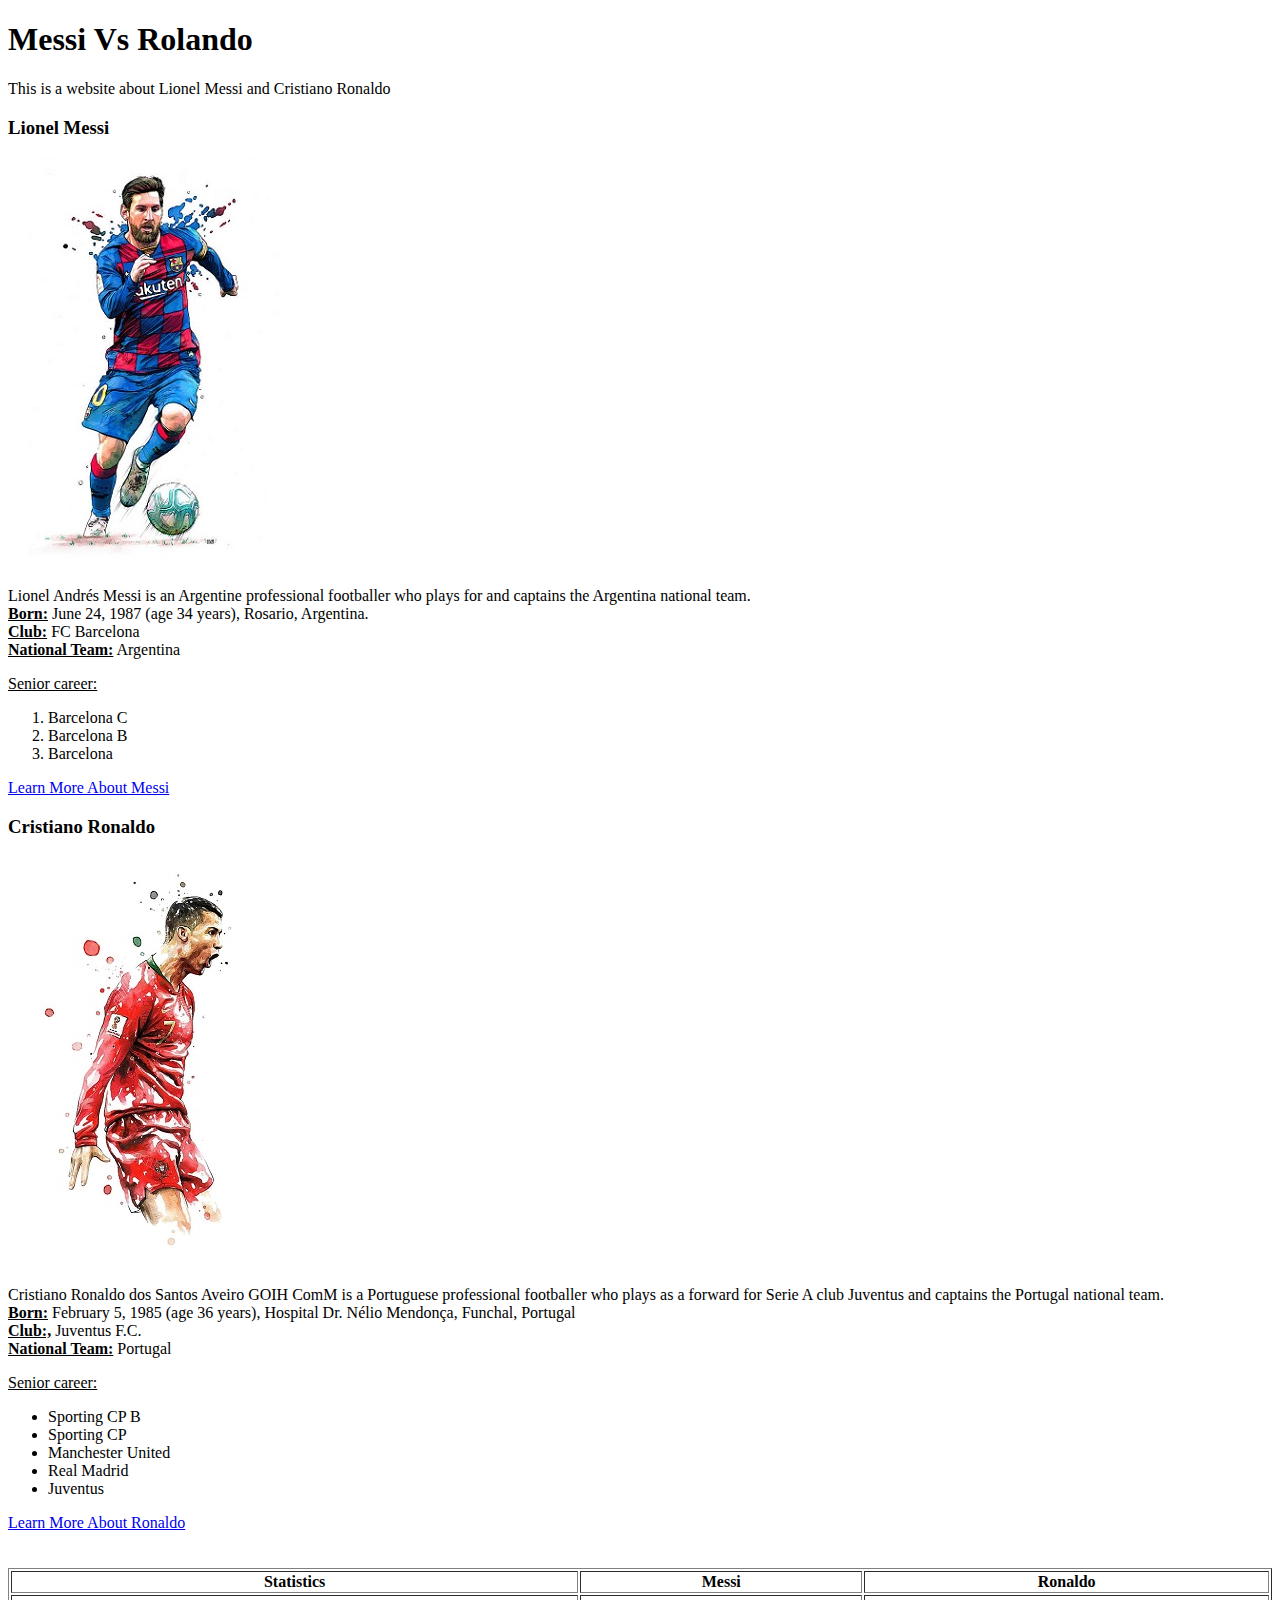
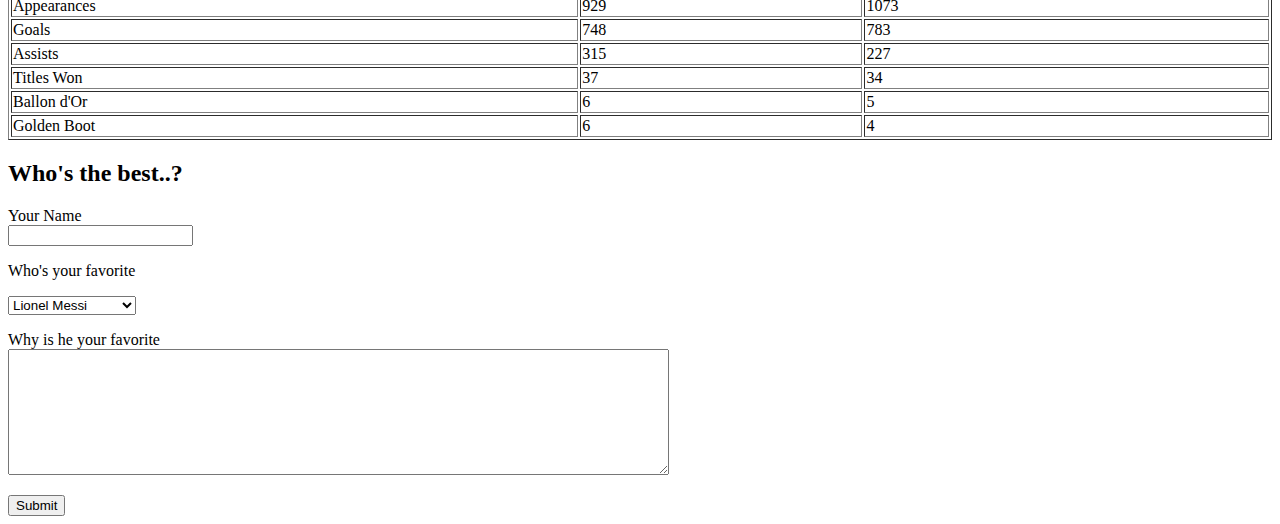
==== Html/index.html @ 8adc7966 "Add files via upload" ====
<!DOCTYPE html>
<html>
<head>
	<title>Html</title>
  <link rel="stylesheet" type="text/css" href="style.css">
</head>
<body>
   <div id="header" >
      <h1>Messi Vs Rolando</h1>
      <p>This is a website about Lionel Messi and Cristiano Ronaldo </p>
   </div>
   
   <div id="messi">
      <h3>Lionel Messi</h3>
      <img src="images/messi3.jpg" alt="loading">
      <div class="player-info">
        <p>Lionel Andrés Messi is an Argentine professional footballer who plays for and captains the Argentina national team.<br><strong><u>Born:</u></strong> June 24, 1987 (age 34 years), Rosario, Argentina.<br><strong><u>Club:</u></strong> FC Barcelona<br> <strong><u>National Team:</u></strong> Argentina</p>
        <p><u>Senior career:</u></p>
        <ol>
           <li>Barcelona C</li>
           <li>Barcelona B</li>
           <li>Barcelona</li>
         </ol>
         <a target="_blank" href="https://en.wikipedia.org/wiki/Lionel_Messi">Learn More About Messi</a>
      </div>
   </div>   

   <div id="ronaldo">
      <h3>Cristiano Ronaldo</h3>
      <img src="images/ronaldo3.jpg" alt="loading">
      <div class="player-info">
         <p>Cristiano Ronaldo dos Santos Aveiro GOIH ComM is a Portuguese professional footballer who plays as a forward for Serie A club Juventus and captains the Portugal national team.<br><b><u>Born:</u></b> February 5, 1985 (age 36 years), Hospital Dr. Nélio Mendonça, Funchal, Portugal<br><b><u>Club:,</u></b> Juventus F.C.<br><b><u>National Team:</u></b> Portugal</p>
         <p><u>Senior career:</u></p>
         <ul>
           <li>Sporting CP B</li>
           <li>Sporting CP</li>
           <li>Manchester United</li>
           <li>Real Madrid</li>
           <li>Juventus</li>
         </ul>
         <a target="_blank" href="https://en.wikipedia.org/wiki/Cristiano_Ronaldo" >Learn More About Ronaldo</a><br>
      </div>   
   </div>
      
   <br><br>
   <table border="1" width="100%">
      <tr>
         <th>Statistics</th>
         <th>Messi</th>
         <th>Ronaldo</th>
      </tr>
      <tr>
         <td>Appearances</td>
         <td>929</td>
         <td>1073</td>
      </tr>
      <tr>
         <td>Goals</td>
         <td>748</td>
         <td>783</td>
      </tr>
      <tr>
         <td>Assists</td>
         <td>315</td>
         <td>227</td>
      </tr>
      <tr>
         <td>Titles Won</td>
         <td>37</td>
         <td>34</td>
      </tr>
      <tr>
         <td>Ballon d'Or</td>
         <td>6</td>
         <td>5</td>
      </tr>
      <tr>
         <td>Golden Boot</td>
         <td>6</td>
         <td>4</td>
      </tr>
   </table>
   
   <div id="voting-form">
     <h2>Who's the best..?</h2>
     <form>
       <p>Your Name<br><input type="text" name="name"></p>
       <p>Who's your favorite</p>
       <select name="my-favorite">
         <option value="messi">Lionel Messi</option>
         <option value="ronaldo">Cristiano Ronaldo</option>
       </select>
       <p>Why is he your favorite<br><textarea name="why-favorite" rows="8" cols="80"></textarea></p>
       <button type="submit">Submit</button>
     </form>     
   </div>
</body>
</html>
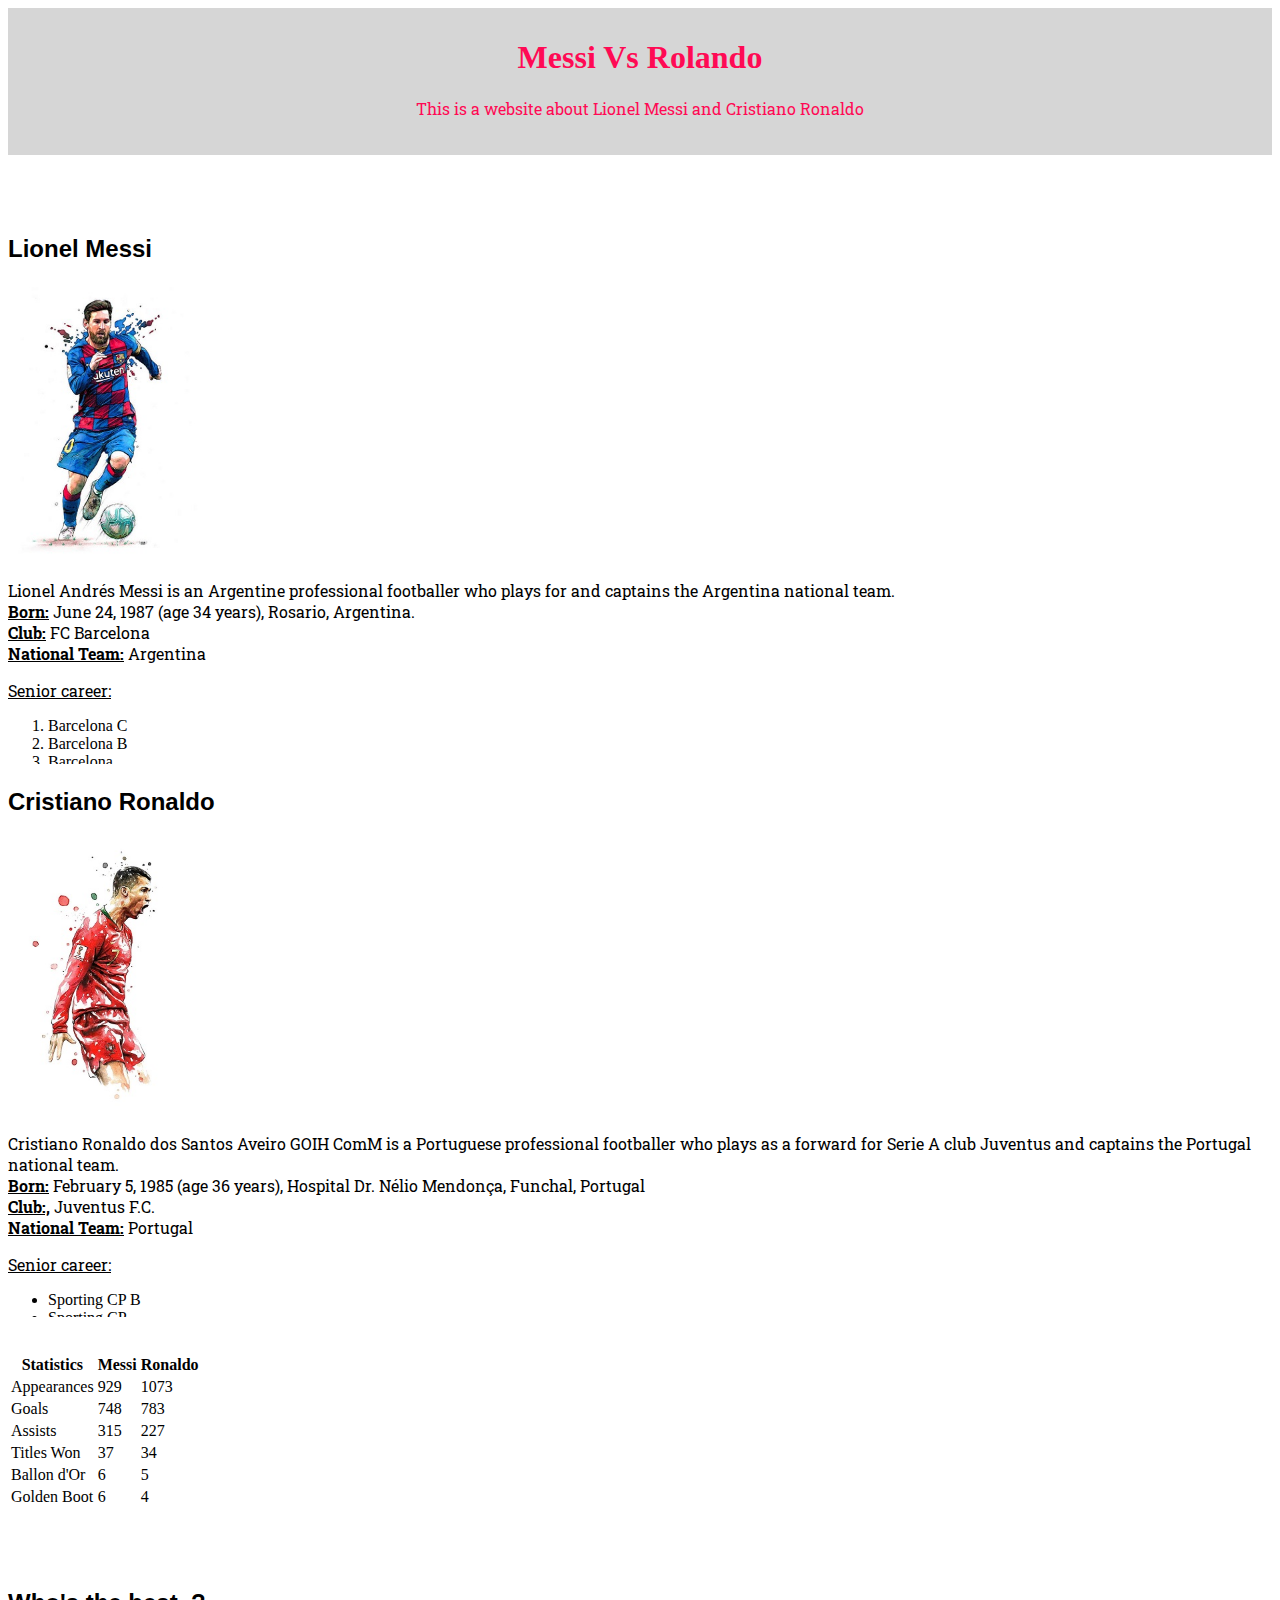
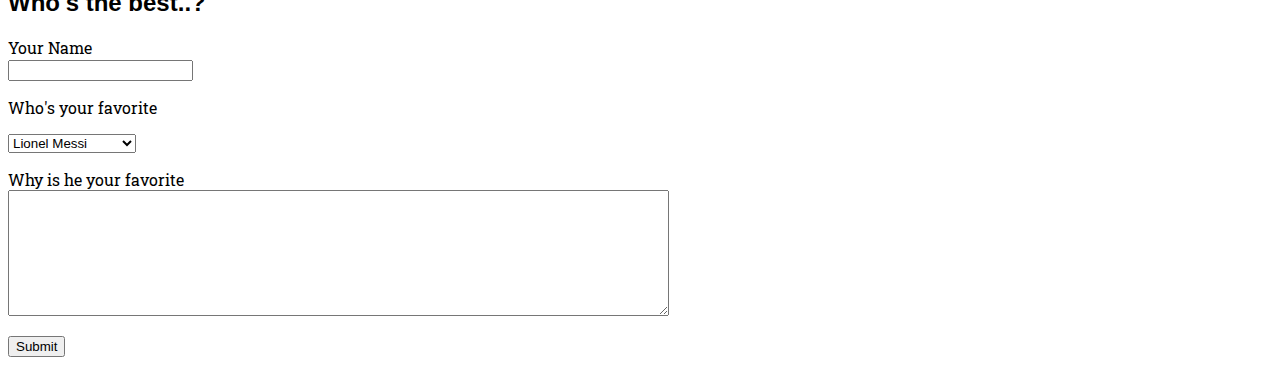
==== commit c87e695e: "Add files via upload" ====
--- a/Html/index.html
+++ b/Html/index.html
@@ -2,15 +2,22 @@
 <html>
 <head>
 	<title>Html</title>
+  <!-- CSS only -->
+<link href="https://cdn.jsdelivr.net/npm/bootstrap@5.0.2/dist/css/bootstrap.min.css" rel="stylesheet" integrity="sha384-EVSTQN3/azprG1Anm3QDgpJLIm9Nao0Yz1ztcQTwFspd3yD65VohhpuuCOmLASjC" crossorigin="anonymous">
+  <link rel="preconnect" href="https://fonts.googleapis.com">
+<link rel="preconnect" href="https://fonts.gstatic.com" crossorigin>
+<link href="https://fonts.googleapis.com/css2?family=Roboto+Slab&display=swap" rel="stylesheet">
   <link rel="stylesheet" type="text/css" href="style.css">
 </head>
 <body>
+  <div class="container">
    <div id="header" >
       <h1>Messi Vs Rolando</h1>
-      <p>This is a website about Lionel Messi and Cristiano Ronaldo </p>
+      <p class="text-uppercase">This is a website about Lionel Messi and Cristiano Ronaldo </p>
    </div>
-   
-   <div id="messi">
+   <div class="row">
+
+      <div id="messi" class="col">
       <h3>Lionel Messi</h3>
       <img src="images/messi3.jpg" alt="loading">
       <div class="player-info">
@@ -25,7 +32,7 @@
       </div>
    </div>   
 
-   <div id="ronaldo">
+   <div id="ronaldo" class="col">
       <h3>Cristiano Ronaldo</h3>
       <img src="images/ronaldo3.jpg" alt="loading">
       <div class="player-info">
@@ -41,9 +48,12 @@
          <a target="_blank" href="https://en.wikipedia.org/wiki/Cristiano_Ronaldo" >Learn More About Ronaldo</a><br>
       </div>   
    </div>
+
+  </div>
+   
       
    <br><br>
-   <table border="1" width="100%">
+   <table class="table table-striped">
       <tr>
          <th>Statistics</th>
          <th>Messi</th>
@@ -94,5 +104,8 @@
        <button type="submit">Submit</button>
      </form>     
    </div>
+  </div> 
+   <!-- JavaScript Bundle with Popper -->
+<script src="https://cdn.jsdelivr.net/npm/bootstrap@5.0.2/dist/js/bootstrap.bundle.min.js" integrity="sha384-MrcW6ZMFYlzcLA8Nl+NtUVF0sA7MsXsP1UyJoMp4YLEuNSfAP+JcXn/tWtIaxVXM" crossorigin="anonymous"></script>
 </body>
 </html>--- a/Html/style.css
+++ b/Html/style.css
@@ -0,0 +1,75 @@
+#header
+{
+	color: #ff0a54;
+	text-align: center;
+	background: #d6d6d6;
+	padding-bottom: 20px;
+	padding-top:10px;
+	margin-bottom: 80px;
+}
+
+#header ~div
+{
+	margin-top: 80px;
+}
+.player-info
+{
+	border: 1px solid black
+	padding:15px;
+	height: 200px;
+	overflow: scroll;
+}
+
+/*#ronaldo, #voting-form
+{
+	margin-top:60px; 
+}
+*/
+img
+{
+	width: 200px;
+	height: auto;
+}
+
+a:link{
+	color: red;
+}
+a:visited{
+	color: green;
+}
+a:hover
+{
+	color: black;
+}
+
+
+/* Font */
+h2,h3
+{
+	font-family: Arial,sans-serif;
+}
+h3
+{
+	font-size: 24px;
+}
+p
+{
+	font-family: 'Roboto Slab',serif;
+}
+
+/*#messi p
+{
+	color: orange;
+}
+*/
+
+/*body
+{
+    background-image: url(images/messi3.jpg); 
+    background-repeat: repeat-y;
+    background-position: center center;
+}*/
+
+
+
+
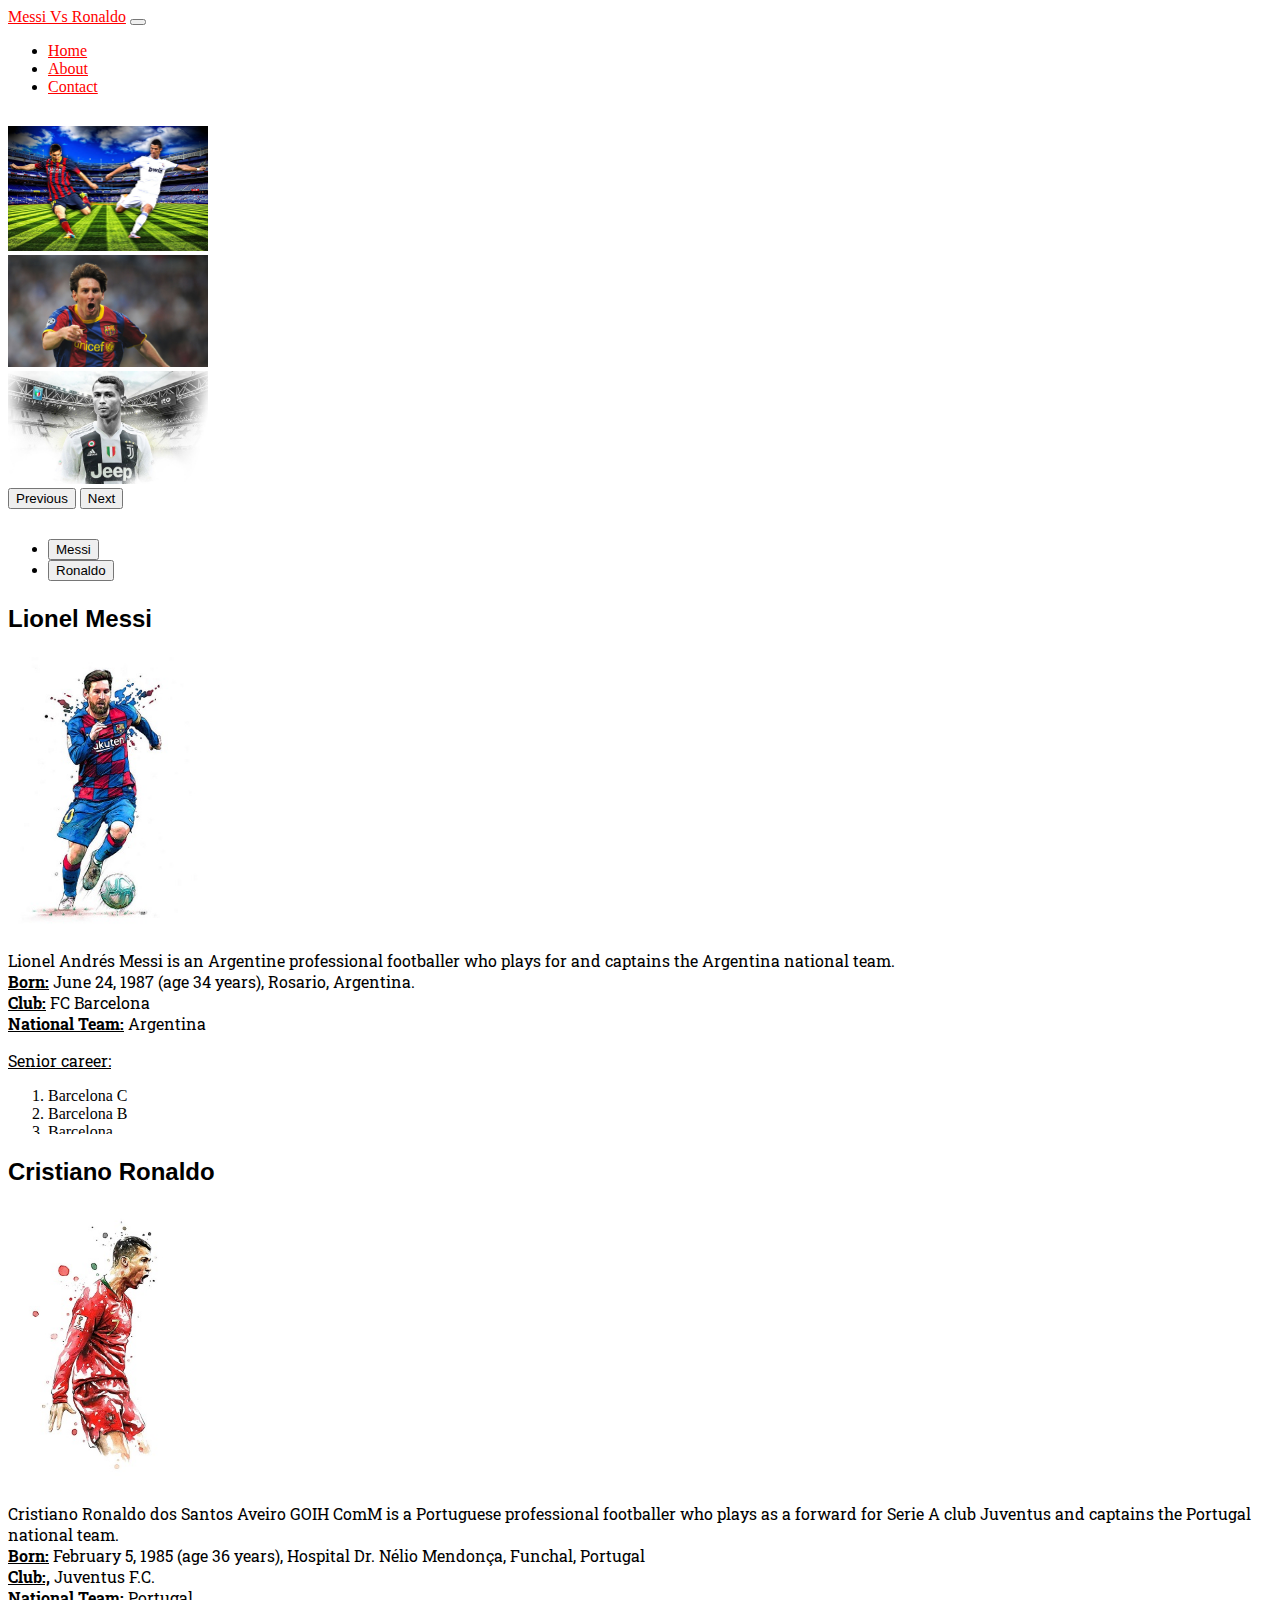
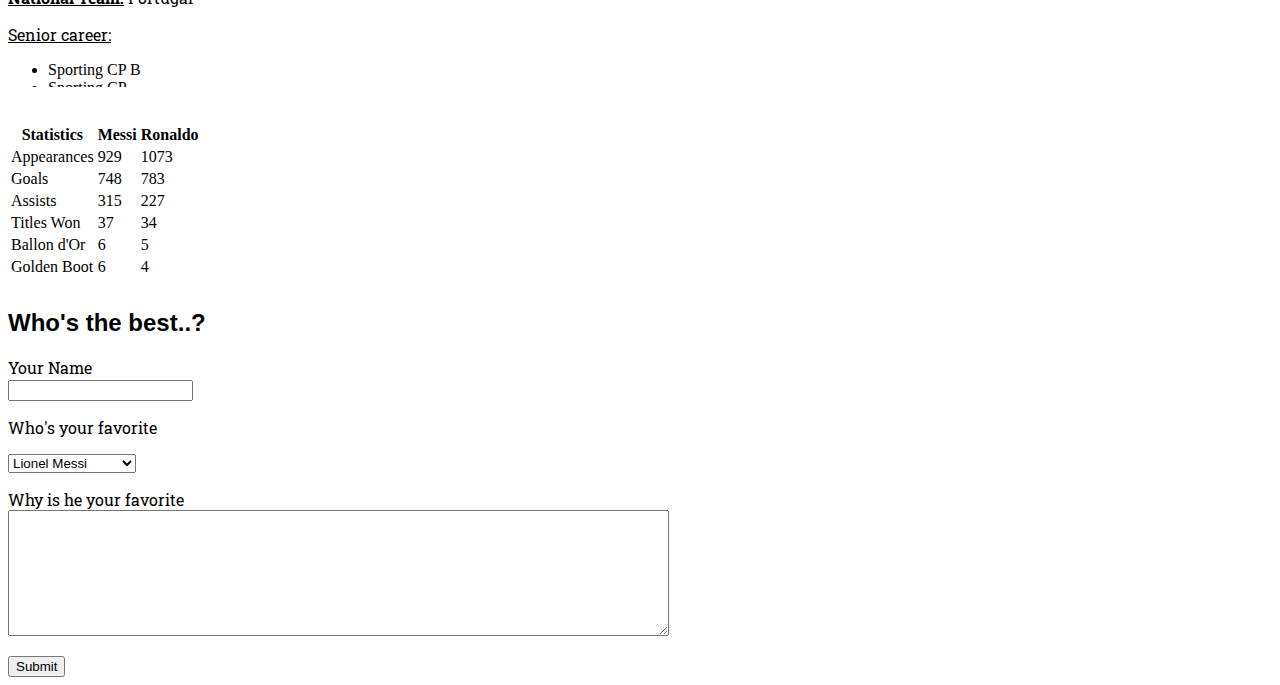
==== commit 6e1e41c5: "Add files via upload" ====
--- a/Html/index.html
+++ b/Html/index.html
@@ -1,6 +1,7 @@
 <!DOCTYPE html>
 <html>
 <head>
+  <meta name="viewport" content="width=device-width, initial-scale=1,shrink-to-fit=no">
 	<title>Html</title>
   <!-- CSS only -->
 <link href="https://cdn.jsdelivr.net/npm/bootstrap@5.0.2/dist/css/bootstrap.min.css" rel="stylesheet" integrity="sha384-EVSTQN3/azprG1Anm3QDgpJLIm9Nao0Yz1ztcQTwFspd3yD65VohhpuuCOmLASjC" crossorigin="anonymous">
@@ -11,14 +12,73 @@
 </head>
 <body>
   <div class="container">
+
+<!--navbar start-->   
    <div id="header" >
-      <h1>Messi Vs Rolando</h1>
-      <p class="text-uppercase">This is a website about Lionel Messi and Cristiano Ronaldo </p>
-   </div>
-   <div class="row">
+       <nav class="navbar navbar-expand-lg navbar-light bg-light">
+  <div class="container-fluid">
+    <a class="navbar-brand" href="index.html">Messi Vs Ronaldo</a>
+    <button class="navbar-toggler" type="button" data-bs-toggle="collapse" data-bs-target="#navbarSupportedContent" aria-controls="navbarSupportedContent" aria-expanded="false" aria-label="Toggle navigation">
+      <span class="navbar-toggler-icon"></span>
+    </button>
+    <div class="collapse navbar-collapse" id="navbarSupportedContent">
+      <ul class="navbar-nav me-auto mb-2 mb-lg-0">
+        <li class="nav-item">
+          <a class="nav-link active" aria-current="page" href="index.html">Home</a>
+        </li>
+        <li class="nav-item">
+          <a class="nav-link" href="about.html">About</a>
+        </li>
+        <li class="nav-item">
+          <a class="nav-link" href="contact.html">Contact</a>
+        </li>
+      </ul>
+    </div>
+  </div>
+</nav>
+</div>
+<!--navbar end-->
 
-      <div id="messi" class="col">
-      <h3>Lionel Messi</h3>
+<!--slider start-->
+
+<div id="carouselExampleFade" class="carousel slide carousel-fade" data-bs-ride="carousel">
+  <div class="carousel-inner">
+    <div class="carousel-item active">
+      <img src="slider/slider3.jpg" class="d-block w-100" alt="...">
+    </div>
+    <div class="carousel-item">
+      <img src="slider/slider1.jpg" class="d-block w-100" alt="...">
+    </div>
+    <div class="carousel-item">
+      <img src="slider/slider2.jpg" class="d-block w-100" alt="...">
+    </div>
+  </div>
+  <button class="carousel-control-prev" type="button" data-bs-target="#carouselExampleFade" data-bs-slide="prev">
+    <span class="carousel-control-prev-icon" aria-hidden="true"></span>
+    <span class="visually-hidden">Previous</span>
+  </button>
+  <button class="carousel-control-next" type="button" data-bs-target="#carouselExampleFade" data-bs-slide="next">
+    <span class="carousel-control-next-icon" aria-hidden="true"></span>
+    <span class="visually-hidden">Next</span>
+  </button>
+</div>
+<!-- slider end-->
+
+
+
+<div>
+  
+<ul class="nav nav-tabs" id="myTab" role="tablist">
+  <li class="nav-item" role="presentation">
+    <button class="nav-link active" id="messi-tab" data-bs-toggle="tab" data-bs-target="#messi" type="button" role="tab" aria-controls="messi" aria-selected="true">Messi</button>
+  </li>
+  <li class="nav-item" role="presentation">
+    <button class="nav-link" id="ronaldo-tab" data-bs-toggle="tab" data-bs-target="#ronaldo" type="button" role="tab" aria-controls="ronaldo" aria-selected="false">Ronaldo</button>
+  </li>
+</ul>
+<div class="tab-content my-2" id="myTabContent">
+  <div class="tab-pane fade show active" id="messi" role="tabpanel" aria-labelledby="messi-tab">
+    <h3>Lionel Messi</h3>
       <img src="images/messi3.jpg" alt="loading">
       <div class="player-info">
         <p>Lionel Andrés Messi is an Argentine professional footballer who plays for and captains the Argentina national team.<br><strong><u>Born:</u></strong> June 24, 1987 (age 34 years), Rosario, Argentina.<br><strong><u>Club:</u></strong> FC Barcelona<br> <strong><u>National Team:</u></strong> Argentina</p>
@@ -29,11 +89,11 @@
            <li>Barcelona</li>
          </ol>
          <a target="_blank" href="https://en.wikipedia.org/wiki/Lionel_Messi">Learn More About Messi</a>
-      </div>
-   </div>   
+      </div>    
+  </div>
 
-   <div id="ronaldo" class="col">
-      <h3>Cristiano Ronaldo</h3>
+  <div class="tab-pane fade my-2" id="ronaldo" role="tabpanel" aria-labelledby="ronaldo-tab">
+    <h3>Cristiano Ronaldo</h3>
       <img src="images/ronaldo3.jpg" alt="loading">
       <div class="player-info">
          <p>Cristiano Ronaldo dos Santos Aveiro GOIH ComM is a Portuguese professional footballer who plays as a forward for Serie A club Juventus and captains the Portugal national team.<br><b><u>Born:</u></b> February 5, 1985 (age 36 years), Hospital Dr. Nélio Mendonça, Funchal, Portugal<br><b><u>Club:,</u></b> Juventus F.C.<br><b><u>National Team:</u></b> Portugal</p>
@@ -46,11 +106,13 @@
            <li>Juventus</li>
          </ul>
          <a target="_blank" href="https://en.wikipedia.org/wiki/Cristiano_Ronaldo" >Learn More About Ronaldo</a><br>
-      </div>   
-   </div>
+      </div>  
+  </div>
+</div>
 
-  </div>
-   
+</div>
+
+<!--content start--> 
       
    <br><br>
    <table class="table table-striped">
@@ -105,6 +167,10 @@
      </form>     
    </div>
   </div> 
+
+<!--content end-->
+
+
    <!-- JavaScript Bundle with Popper -->
 <script src="https://cdn.jsdelivr.net/npm/bootstrap@5.0.2/dist/js/bootstrap.bundle.min.js" integrity="sha384-MrcW6ZMFYlzcLA8Nl+NtUVF0sA7MsXsP1UyJoMp4YLEuNSfAP+JcXn/tWtIaxVXM" crossorigin="anonymous"></script>
 </body>
--- a/Html/style.css
+++ b/Html/style.css
@@ -1,4 +1,4 @@
-#header
+/*#header
 {
 	color: #ff0a54;
 	text-align: center;
@@ -7,10 +7,10 @@
 	padding-top:10px;
 	margin-bottom: 80px;
 }
-
+*/
 #header ~div
 {
-	margin-top: 80px;
+	margin-top: 30px;
 }
 .player-info
 {
